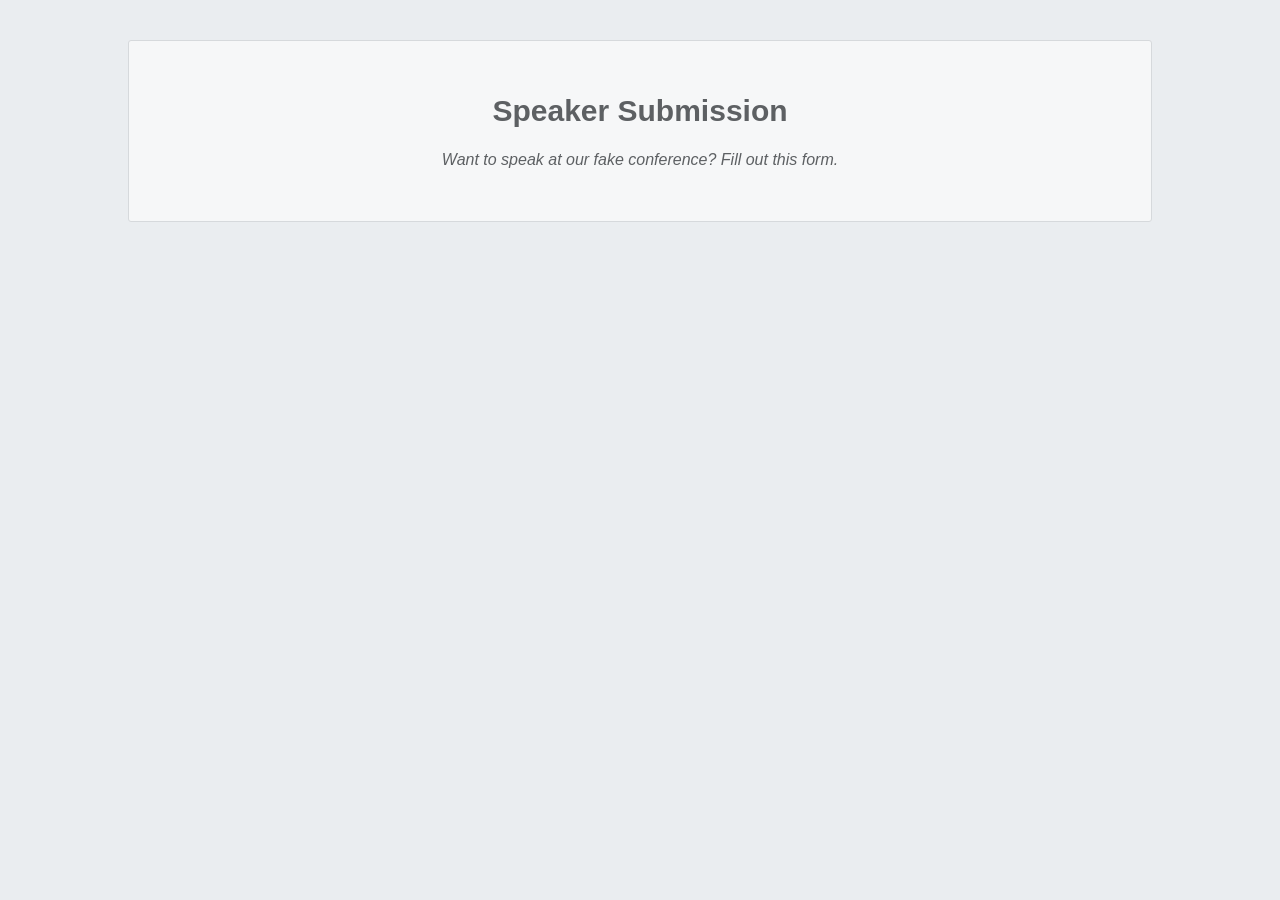
==== FrontEnd/Forms/Atom Project/speaker-submission.html @ 40cff4df "Adding HTML + CSS Styleing: Mobile-first style" ====
<!DOCTYPE html>
<html lang='en'>
  <head>
    <meta charset='UTF-8'/>
    <title>Speaker Submission</title>
    <link rel='stylesheet' href='styles.css'/>
  </head>
  <body>
    <header class='speaker-form-header'>
      <h1>Speaker Submission</h1>
      <p><em>Want to speak at our fake conference? Fill out
        this form.</em></p>
    </header>
  </body>
</html>
---- FrontEnd/Forms/Atom Project/styles.css ----
* {
  margin: 0;
  padding: 0;
  box-sizing: border-box;
}

body {
  color: #5D6063;
  background-color: #EAEDF0;
  font-family: "Helvetica", "Arial", sans-serif;
  font-size: 16px;
  line-height: 1.3;

  display: flex;
  flex-direction: column;
  align-items: center;
}

.speaker-form-header {
  text-align: center;
  background-color: #F6F7F8;
  border: 1px solid #D6D9DC;
  border-radius: 3px;
  
  width: 80%;
  margin: 40px 0;
  padding: 50px;
}

.speaker-form-header h1 {
  font-size: 30px;
  margin-bottom: 20px;
}
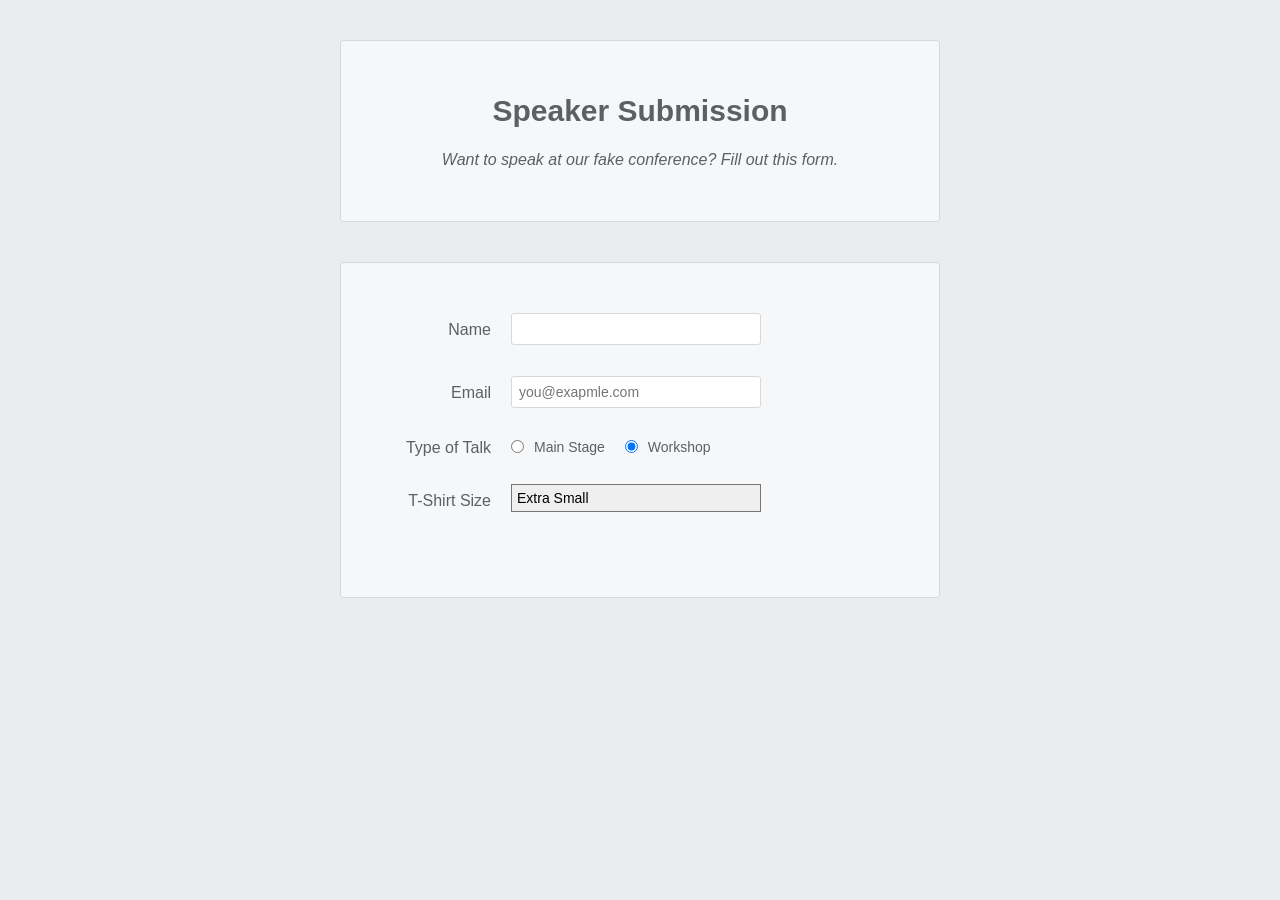
==== commit 5f269488: "Atom Project + Sign Up From" ====
--- a/FrontEnd/Forms/Atom Project/speaker-submission.html
+++ b/FrontEnd/Forms/Atom Project/speaker-submission.html
@@ -11,5 +11,40 @@
       <p><em>Want to speak at our fake conference? Fill out
         this form.</em></p>
     </header>
+    <form action='' method="get" class="speaker-form">
+        <div class='form-row'>
+            <label for='full-name'>Name</label>
+            <input id='full-name' name='full-name' type='text'/>
+            
+
+        </div>
+        <div class='form-row'>
+            <label for='email'>Email</label>
+            <input id='email' name='email' type='email' placeholder="you@exapmle.com"/>
+        </div>
+        <fieldset class='legacy-form-row'>
+        <legend>Type of Talk</legend>
+        <input id='talk-type-1'
+                name='talk-type'
+                type='radio'
+                value='main-stage' />
+        <label for='talk-type-1' class='radio-label'>Main Stage</label>
+        <input id='talk-type-2'
+                name='talk-type'
+                type='radio'
+                value='workshop'
+                checked />
+        <label for='talk-type-2' class='radio-label'>Workshop</label>
+        </fieldset>
+        <div class='form-row'>
+        <label for='t-shirt'>T-Shirt Size</label>
+        <select id='t-shirt' name='t-shirt'>
+            <option value='xs'>Extra Small</option>
+            <option value='s'>Small</option>
+            <option value='m'>Medium</option>
+            <option value='l'>Large</option>
+        </select>
+        </div>
+    </form>
   </body>
 </html>
--- a/FrontEnd/Forms/Atom Project/styles.css
+++ b/FrontEnd/Forms/Atom Project/styles.css
@@ -30,4 +30,117 @@
 .speaker-form-header h1 {
   font-size: 30px;
   margin-bottom: 20px;
+}
+
+.speaker-form {
+  background-color: #F6F7F8;
+  border: 1px solid #D6D9DC;
+  border-radius: 3px;
+  
+  width: 80%;
+  padding: 50px;
+  margin: 0 0 40px 0;
+}
+
+.form-row {
+  margin-bottom: 40px;
+  display: flex;
+  justify-content: flex-start;
+  flex-direction: column;
+  flex-wrap: wrap;
+}
+.form-row {
+  margin-bottom: 40px;
+  display: flex;
+  justify-content: flex-start;
+  flex-direction: column;
+  flex-wrap: wrap;
+}
+
+.form-row input[type='text'],
+.form-row input[type='email'] {
+  background-color: #FFFFFF;
+  border: 1px solid #D6D9DC;
+  border-radius: 3px;
+  width: 100%;
+  padding: 7px;
+  font-size: 14px;
+}
+
+.form-row input[type='text']:invalid,
+.form-row input[type='email']:invalid {
+  border: 1px solid #D55C5F;
+  color: #D55C5F;
+  box-shadow: none; /* Remove default red glow in Firefox */
+}
+
+.form-row label {
+  margin-bottom: 15px;
+}
+
+.legacy-form-row {
+  border: none;
+  margin-bottom: 40px;
+}
+
+.legacy-form-row legend {
+  margin-bottom: 15px;
+}
+
+.legacy-form-row .radio-label {
+  display: block;
+  font-size: 14px;
+  padding: 0 20px 0 10px;
+}
+
+.legacy-form-row input[type='radio'] {
+  margin-top: 2px;
+}
+  
+.legacy-form-row .radio-label,
+.legacy-form-row input[type='radio'] {
+  float: left;
+}
+
+.form-row select {
+  width: 100%;
+  padding: 5px;
+  font-size: 14px;            /* This won't work in Chrome or Safari */
+  -webkit-appearance: none;   /* This will make it work */
+}
+
+@media only screen and (min-width: 700px) {
+  .speaker-form-header,
+  .speaker-form {
+    width: 600px;
+  }
+  .form-row {
+    flex-direction: row;
+    align-items: flex-start; /* To avoid stretching */
+    margin-bottom: 20px;
+  }
+  .form-row input[type='text'],
+  .form-row input[type='email'],
+  .form-row select,                
+  .form-row textarea  {
+    width: 250px;
+    height: initial;
+  }
+  .form-row label {
+    text-align: right;
+    width: 120px;
+    margin-top: 7px;
+    padding-right: 20px;
+  }
+  .legacy-form-row {
+    margin-bottom: 10px;
+  }
+  .legacy-form-row legend {
+    width: 120px;
+    text-align: right;
+    padding-right: 20px;
+  }
+  .legacy-form-row legend {
+    float: left;
+  }
 }
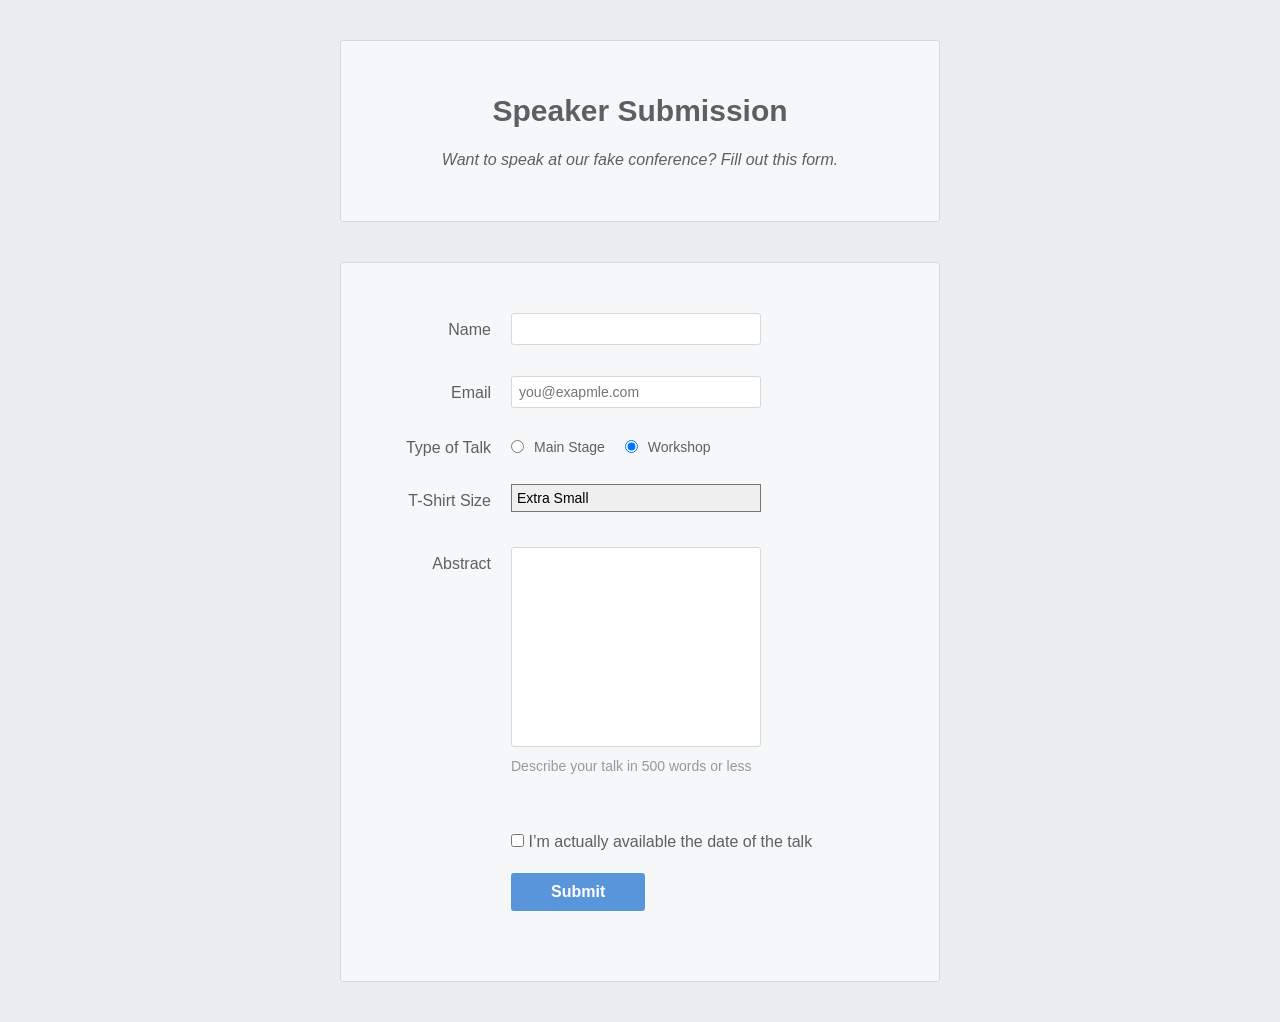
==== commit ea4170a5: "Atom Project Completion" ====
--- a/FrontEnd/Forms/Atom Project/speaker-submission.html
+++ b/FrontEnd/Forms/Atom Project/speaker-submission.html
@@ -45,6 +45,23 @@
             <option value='l'>Large</option>
         </select>
         </div>
+        <div class='form-row'>
+          <label for='abstract'>Abstract</label>
+          <textarea id='abstract' name='abstract'></textarea>
+          <div class='instructions'>Describe your talk in 500 words or less</div>
+      </div>
+      <div class='form-row'>
+        <label class='checkbox-label' for='available'>
+        <input id='available'
+              name='available'
+              type='checkbox'
+              value='is-available'/>
+        <span>I’m actually available the date of the talk</span>
+        </label>
+    </div>
+    <div class='form-row'>
+      <button>Submit</button>
+    </div>
     </form>
   </body>
 </html>
--- a/FrontEnd/Forms/Atom Project/styles.css
+++ b/FrontEnd/Forms/Atom Project/styles.css
@@ -109,6 +109,51 @@
   -webkit-appearance: none;   /* This will make it work */
 }
 
+.form-row textarea {
+  font-family: "Helvetica", "Arial", sans-serif;
+  font-size: 14px;
+
+  border: 1px solid #D6D9DC;
+  border-radius: 3px;
+
+  min-height: 200px;
+  margin-bottom: 10px;
+  padding: 7px;
+  resize: none;
+}
+
+.form-row .instructions {
+  color: #999999;
+  font-size: 14px;
+  margin-bottom: 30px;
+}
+
+.form-row .checkbox-label {
+  margin-bottom: 0;
+}
+
+.form-row button {
+  font-size: 16px;
+  font-weight: bold;
+
+  color: #FFFFFF;
+  background-color: #5995DA;
+
+  border: none;
+  border-radius: 3px;
+
+  padding: 10px 40px;
+  cursor: pointer;
+}
+
+.form-row button:hover {
+  background-color: #76AEED;
+}
+
+.form-row button:active {
+  background-color: #407FC7;
+}
+
 @media only screen and (min-width: 700px) {
   .speaker-form-header,
   .speaker-form {
@@ -143,4 +188,14 @@
   .legacy-form-row legend {
     float: left;
   }
+    .form-row .instructions {
+    margin-left: 120px;
+  }
+    .form-row .checkbox-label {
+    margin-left: 120px;
+    width: auto;
+  }
+    .form-row button {
+    margin-left: 120px;
+  }
 }
